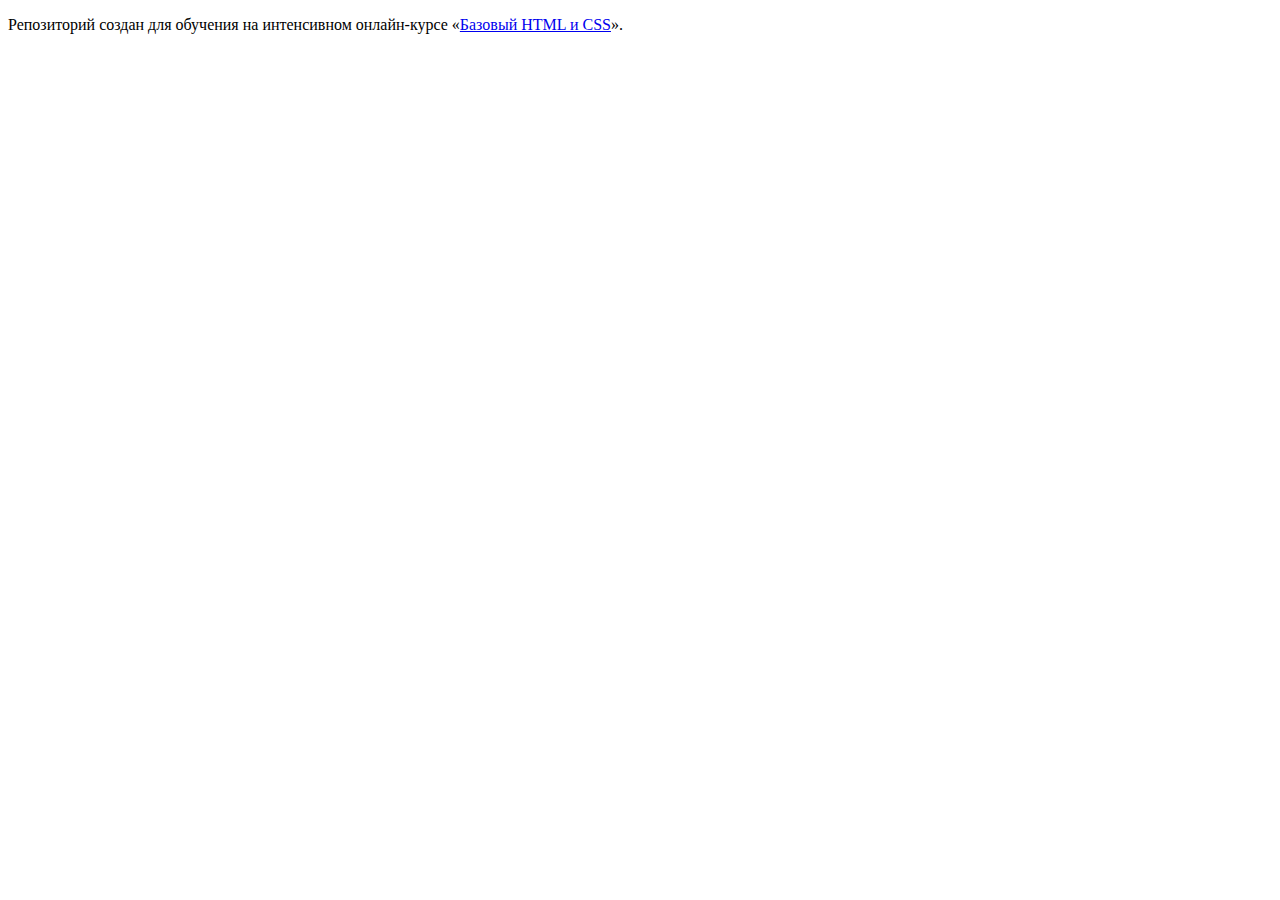
==== index.html @ ec8ea923 ":hatching_chick:" ====
<!DOCTYPE html>
<html lang="ru">
  <head>
    <meta charset="utf-8">
    <title>HTML Academy: Барбершоп</title>
  </head>
  <body>

    <p>Репозиторий создан для обучения на интенсивном онлайн‑курсе «<a href="https://htmlacademy.ru/intensive/htmlcss">Базовый HTML и CSS</a>».</p>

  </body>
</html>
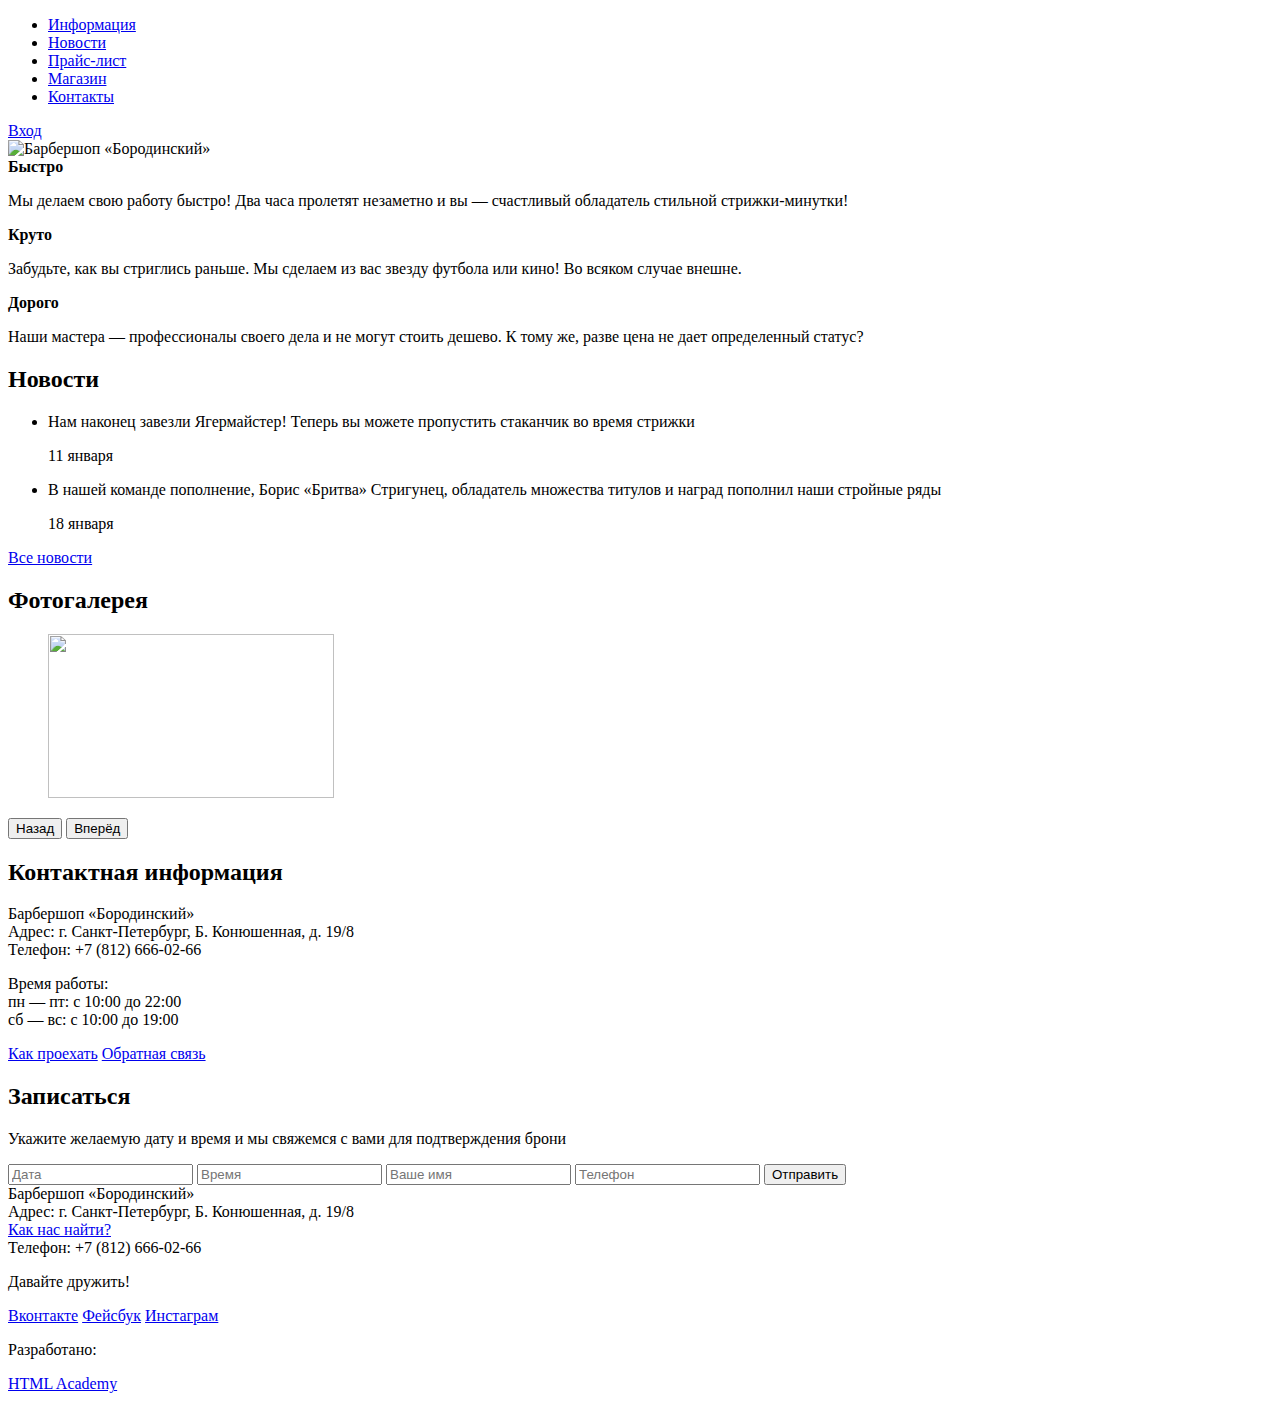
==== commit 805bec41: "Разметил каталог" ====
--- a/index.html
+++ b/index.html
@@ -1,12 +1,130 @@
+<!--Взял из вебинара, не менял-->
+
 <!DOCTYPE html>
 <html lang="ru">
-  <head>
-    <meta charset="utf-8">
-    <title>HTML Academy: Барбершоп</title>
-  </head>
-  <body>
-
-    <p>Репозиторий создан для обучения на интенсивном онлайн‑курсе «<a href="https://htmlacademy.ru/intensive/htmlcss">Базовый HTML и CSS</a>».</p>
-
-  </body>
+<head>
+  <meta charset="utf-8">
+  <title>Барбершоп «Бородинский»</title>
+</head>
+<body>
+<header class="main-header">
+  <div class="container">
+    <nav class="main-navigation">
+      <ul>
+        <li>
+          <a href="#">Информация</a>
+        </li>
+        <li>
+          <a href="#">Новости</a>
+        </li>
+        <li>
+          <a href="#">Прайс-лист</a>
+        </li>
+        <li>
+          <a href="#">Магазин</a>
+        </li>
+        <li>
+          <a href="#">Контакты</a>
+        </li>
+      </ul>
+    </nav>
+    <div class="user-block">
+      <a class="login" href="#">Вход</a>
+    </div>
+  </div>
+</header>
+<main class="container">
+  <div class="index-logo">
+    <img src="img/index-logo.png" width="368" height="204" alt="Барбершоп «Бородинский»">
+  </div>
+  <section class="features">
+    <div class="features-item">
+      <b class="features-name">Быстро</b>
+      <p>Мы делаем свою работу быстро! Два часа пролетят незаметно и вы — счастливый обладатель стильной стрижки-минутки!</p>
+    </div>
+    <div class="features-item">
+      <b class="features-name">Круто</b>
+      <p>Забудьте, как вы стриглись раньше. Мы сделаем из вас звезду футбола или кино! Во всяком случае внешне.</p>
+    </div>
+    <div class="features-item">
+      <b class="features-name">Дорого</b>
+      <p>Наши мастера — профессионалы своего дела и не могут стоить дешево. К тому же, разве цена не дает определенный статус?</p>
+    </div>
+  </section>
+  <div class="index-content">
+    <div class="index-content-left">
+      <h2 class="index-content-title">Новости</h2>
+      <ul class="news-preview">
+        <li>
+          <p>Нам наконец завезли Ягермайстер! Теперь вы можете пропустить стаканчик во время стрижки</p>
+          <time datetime="2016-01-11">11 января</time>
+        </li>
+        <li>
+          <p>В нашей команде пополнение, Борис «Бритва» Стригунец, обладатель множества титулов и наград пополнил наши стройные ряды</p>
+          <time datetime="2016-01-18">18 января</time>
+        </li>
+      </ul>
+      <a class="btn" href="#">Все новости</a>
+    </div>
+    <div class="index-content-right">
+      <h2 class="index-content-title">Фотогалерея</h2>
+      <div class="gallery">
+        <figure class="gallery-content">
+          <img src="img/photo-1.jpg" width="286" height="164" alt="">
+        </figure>
+        <button class="btn gallery-prev" type="button">Назад</button>
+        <button class="btn gallery-next" type="button">Вперёд</button>
+      </div>
+    </div>
+  </div>
+  <div class="index-content">
+    <div class="index-content-left">
+      <h2 class="index-content-title">Контактная информация</h2>
+      <p>
+        Барбершоп «Бородинский»<br>
+        Адрес: г. Санкт-Петербург, Б. Конюшенная, д. 19/8<br>
+        Телефон: +7 (812) 666-02-66
+      </p>
+      <p>
+        Время работы:<br>
+        пн — пт: с 10:00 до 22:00<br>
+        сб — вс: с 10:00 до 19:00
+      </p>
+      <a class="btn" href="#">Как проехать</a>
+      <a class="btn" href="#">Обратная связь</a>
+    </div>
+    <div class="index-content-right">
+      <h2 class="index-content-title">Записаться</h2>
+      <p>Укажите желаемую дату и время и мы свяжемся с вами для подтверждения брони</p>
+      <form class="appointment-form" action="https://echo.htmlacademy.ru" method="post">
+        <input type="text" name="date" value="" placeholder="Дата">
+        <input type="text" name="time" value="" placeholder="Время">
+        <input type="text" name="name" value="" placeholder="Ваше имя">
+        <input type="tel" name="phone" value="" placeholder="Телефон">
+        <button class="btn" type="submit">Отправить</button>
+      </form>
+    </div>
+  </div>
+</main>
+<footer class="main-footer">
+  <div class="container">
+    <section class="footer-contacts">
+      Барбершоп «Бородинский»<br>
+      Адрес: г. Санкт-Петербург, Б. Конюшенная, д. 19/8<br>
+      <a href="#">Как нас найти?</a><br>
+      Телефон: +7 (812) 666-02-66
+    </section>
+    <section class="footer-social">
+      <p>Давайте дружить!</p>
+      <a class="social-btn social-btn-vk" href="#">Вконтакте</a>
+      <a class="social-btn social-btn-fb" href="#">Фейсбук</a>
+      <a class="social-btn social-btn-inst" href="#">Инстаграм</a>
+    </section>
+    <section class="footer-copyright">
+      <p>Разработано:</p>
+      <a class="btn" href="https://htmlacademy.ru">HTML Academy</a>
+    </section>
+  </div>
+</footer>
+</body>
 </html>
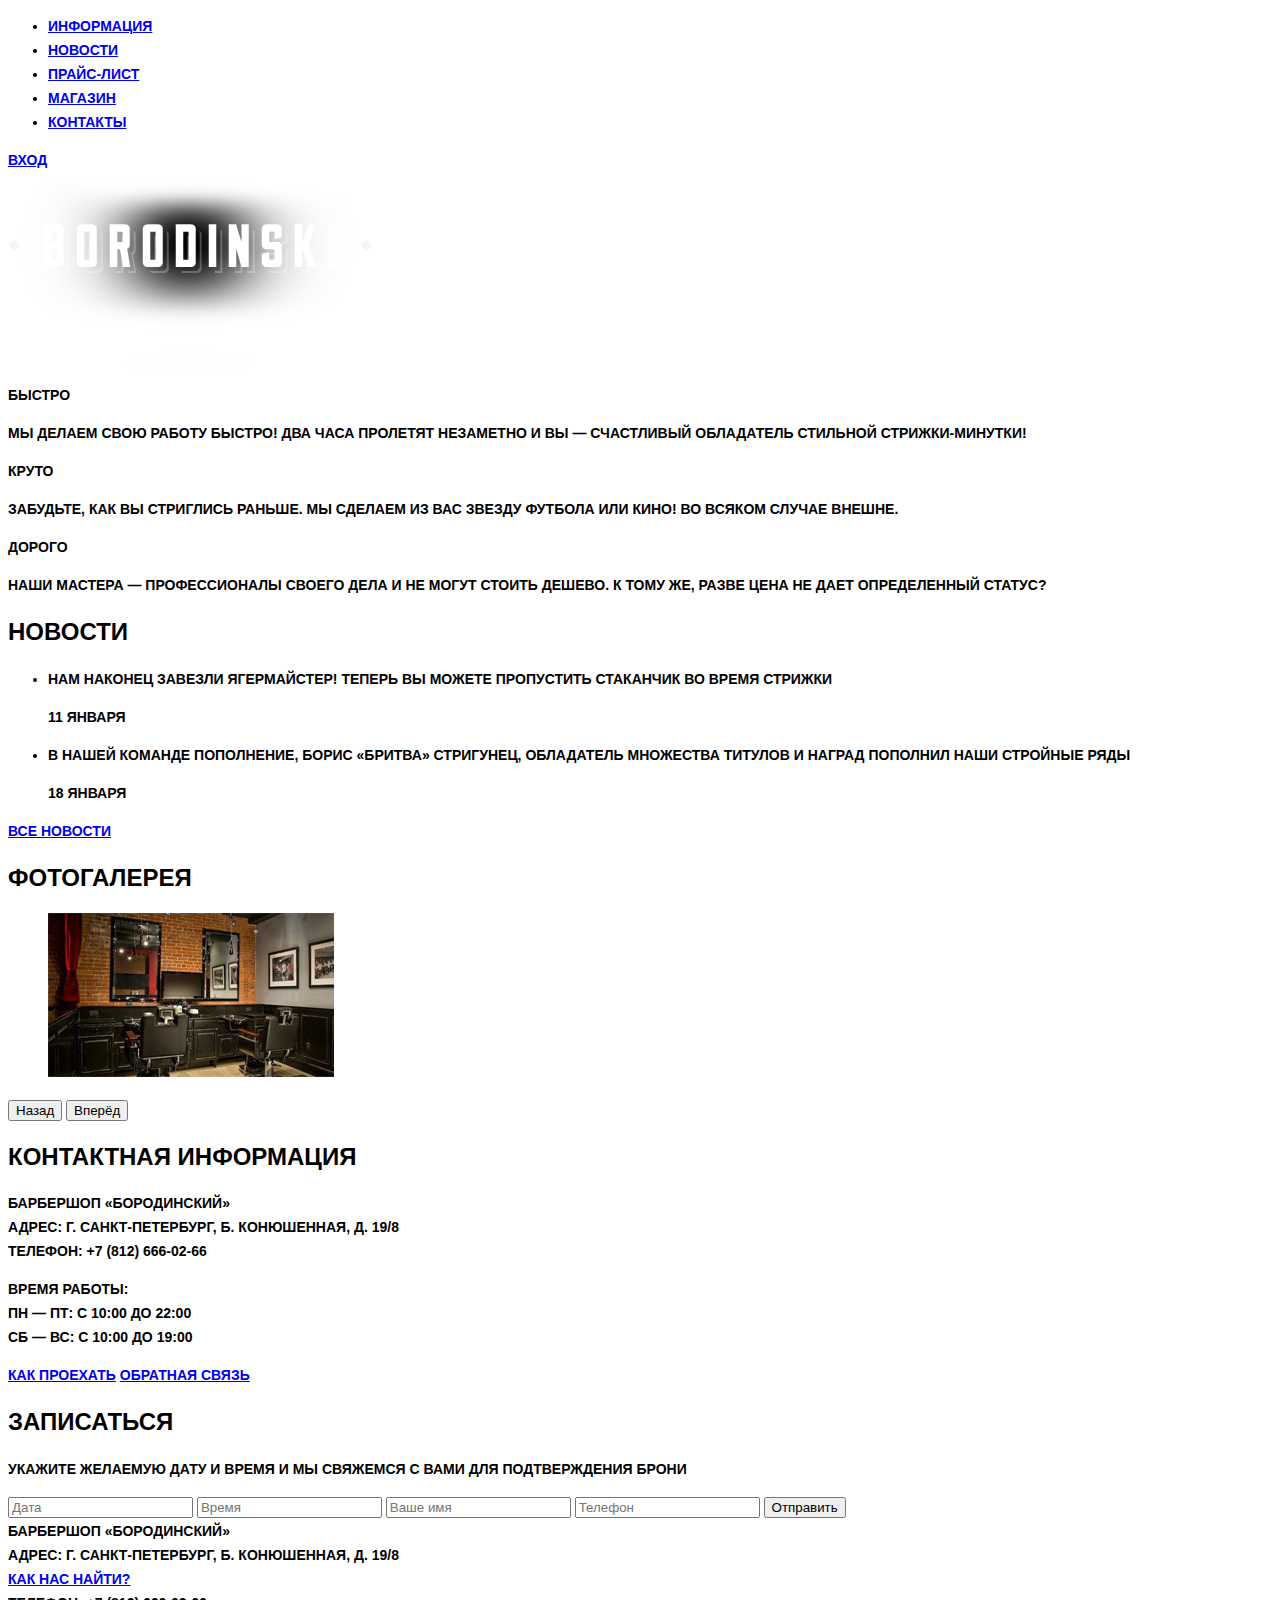
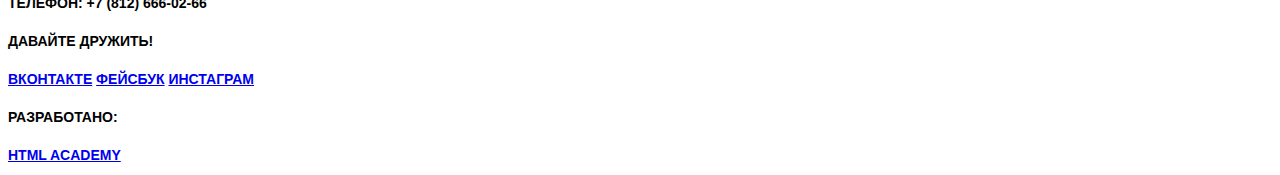
==== commit 531e021c: "Добавил контентные изображения" ====
--- a/index.html
+++ b/index.html
@@ -5,6 +5,7 @@
 <head>
   <meta charset="utf-8">
   <title>Барбершоп «Бородинский»</title>
+  <link href="css/style.css" rel="stylesheet">
 </head>
 <body>
 <header class="main-header">
@@ -70,10 +71,10 @@
       <h2 class="index-content-title">Фотогалерея</h2>
       <div class="gallery">
         <figure class="gallery-content">
-          <img src="img/photo-1.jpg" width="286" height="164" alt="">
+          <img src="img/gallery-content.jpg" width="286" height="164" alt="">
         </figure>
-        <button class="btn gallery-prev" type="button">Назад</button>
-        <button class="btn gallery-next" type="button">Вперёд</button>
+        <button class="button gallery-prev" type="button">Назад</button>
+        <button class="button gallery-next" type="button">Вперёд</button>
       </div>
     </div>
   </div>
@@ -90,8 +91,8 @@
         пн — пт: с 10:00 до 22:00<br>
         сб — вс: с 10:00 до 19:00
       </p>
-      <a class="btn" href="#">Как проехать</a>
-      <a class="btn" href="#">Обратная связь</a>
+      <a class="button" href="#">Как проехать</a>
+      <a class="button" href="#">Обратная связь</a>
     </div>
     <div class="index-content-right">
       <h2 class="index-content-title">Записаться</h2>
@@ -101,29 +102,29 @@
         <input type="text" name="time" value="" placeholder="Время">
         <input type="text" name="name" value="" placeholder="Ваше имя">
         <input type="tel" name="phone" value="" placeholder="Телефон">
-        <button class="btn" type="submit">Отправить</button>
+        <button class="button" type="submit">Отправить</button>
       </form>
     </div>
   </div>
 </main>
 <footer class="main-footer">
   <div class="container">
-    <section class="footer-contacts">
+    <div class="footer-contacts">
       Барбершоп «Бородинский»<br>
       Адрес: г. Санкт-Петербург, Б. Конюшенная, д. 19/8<br>
       <a href="#">Как нас найти?</a><br>
       Телефон: +7 (812) 666-02-66
-    </section>
-    <section class="footer-social">
+    </div>
+    <div class="footer-social">
       <p>Давайте дружить!</p>
       <a class="social-btn social-btn-vk" href="#">Вконтакте</a>
       <a class="social-btn social-btn-fb" href="#">Фейсбук</a>
       <a class="social-btn social-btn-inst" href="#">Инстаграм</a>
-    </section>
-    <section class="footer-copyright">
+    </div>
+    <div class="footer-copyright">
       <p>Разработано:</p>
-      <a class="btn" href="https://htmlacademy.ru">HTML Academy</a>
-    </section>
+      <a class="button" href="https://htmlacademy.ru">HTML Academy</a>
+    </div>
   </div>
 </footer>
 </body>
--- a/css/style.css
+++ b/css/style.css
@@ -0,0 +1,19 @@
+body {
+  font-family: "PT Sans Narrow", Arial, serif;
+  font-size: 14px;
+  font-weight: 600;
+  line-height: 24px;
+  color: #000;
+  text-transform: uppercase;
+}
+
+h1 {
+  font-size: 30px;
+  line-height: 42px;
+}
+
+h2,
+legend {
+  font-size: 24px;
+  line-height: 30px;
+}
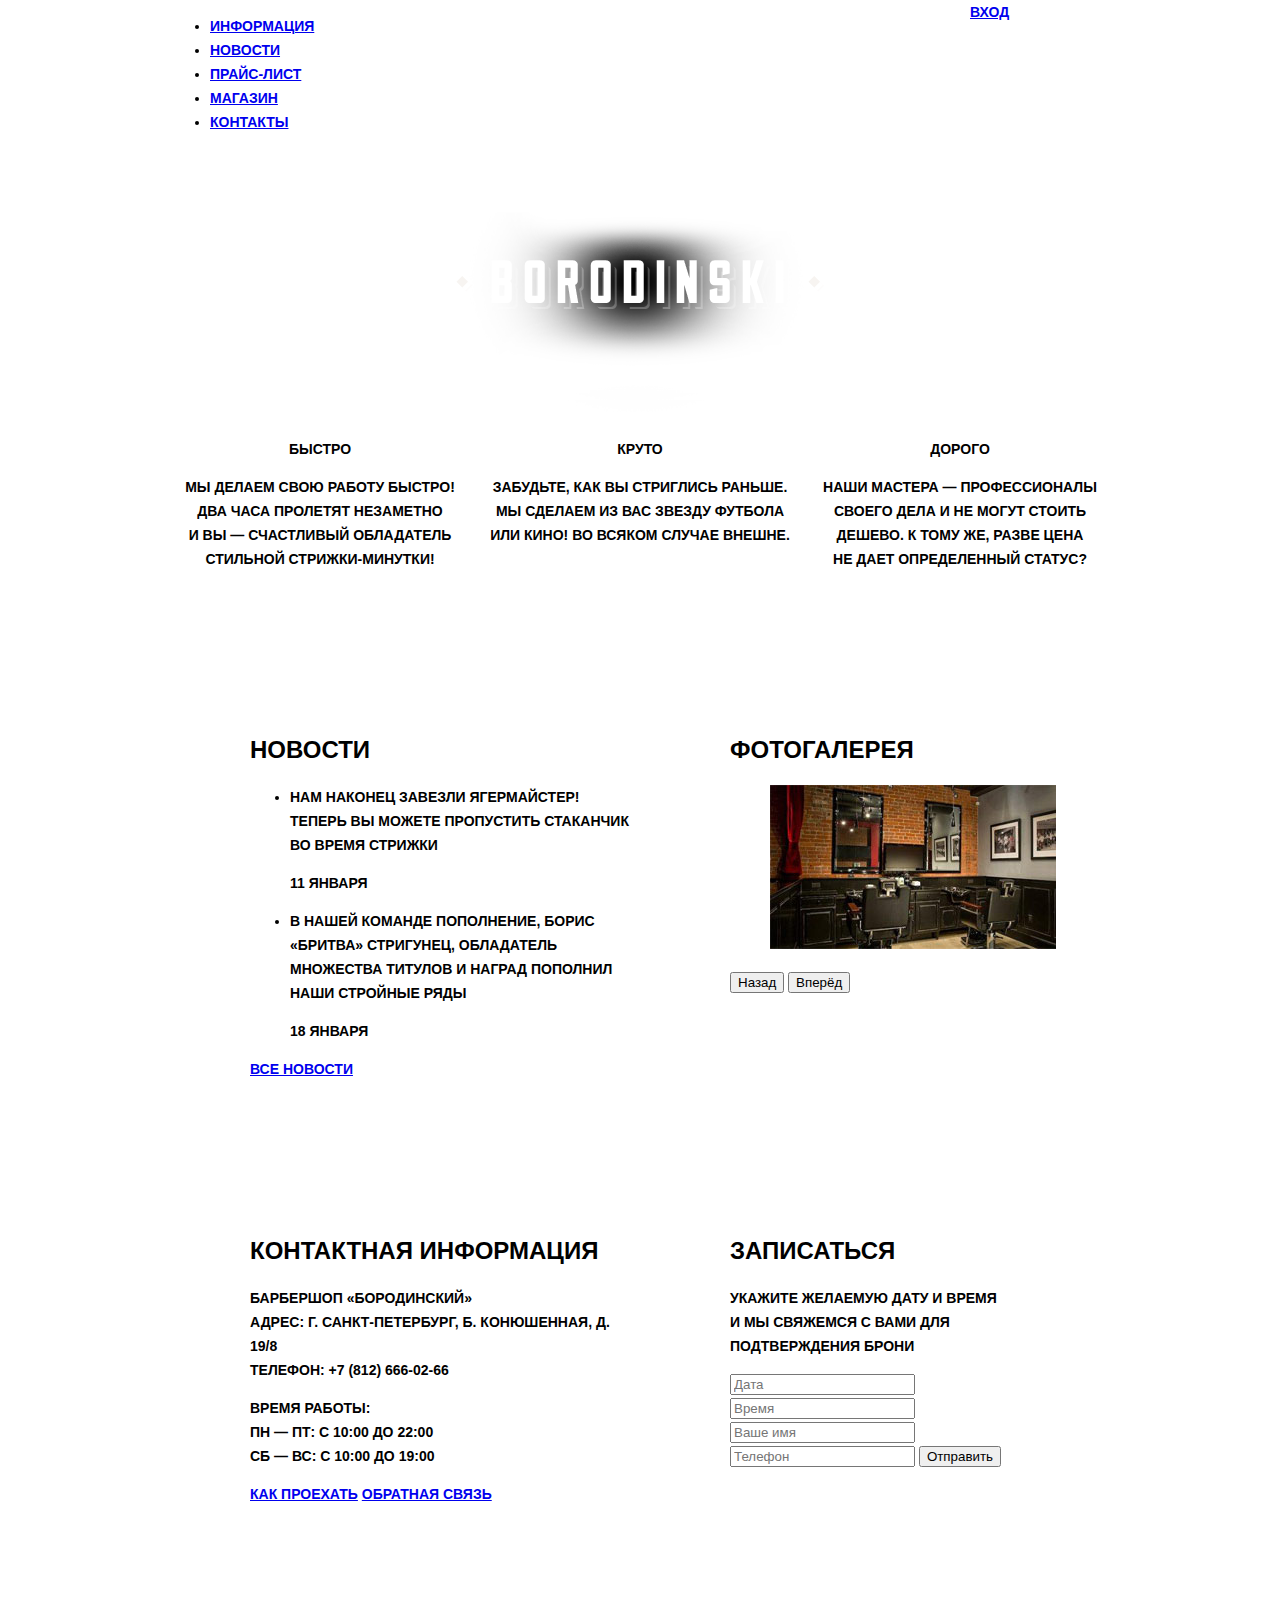
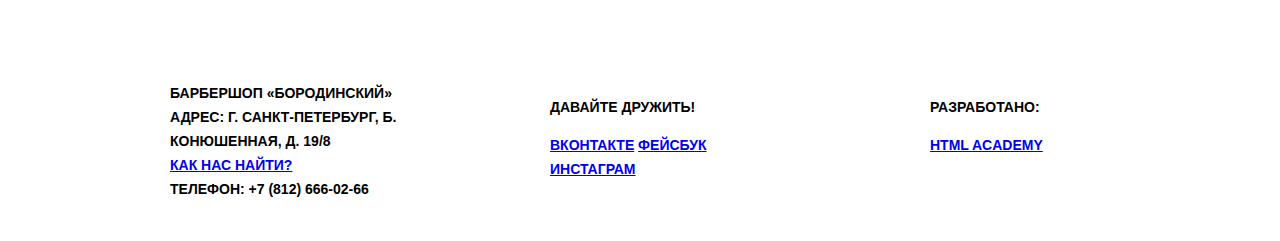
==== commit a4e0e84f: "Скопировал сетку индекса Барбершопа с вебинара" ====
--- a/index.html
+++ b/index.html
@@ -9,7 +9,7 @@
 </head>
 <body>
 <header class="main-header">
-  <div class="container">
+  <div class="container clearfix">
     <nav class="main-navigation">
       <ul>
         <li>
@@ -38,7 +38,7 @@
   <div class="index-logo">
     <img src="img/index-logo.png" width="368" height="204" alt="Барбершоп «Бородинский»">
   </div>
-  <section class="features">
+  <section class="features clearfix">
     <div class="features-item">
       <b class="features-name">Быстро</b>
       <p>Мы делаем свою работу быстро! Два часа пролетят незаметно и вы — счастливый обладатель стильной стрижки-минутки!</p>
@@ -52,7 +52,7 @@
       <p>Наши мастера — профессионалы своего дела и не могут стоить дешево. К тому же, разве цена не дает определенный статус?</p>
     </div>
   </section>
-  <div class="index-content">
+  <div class="index-content clearfix">
     <div class="index-content-left">
       <h2 class="index-content-title">Новости</h2>
       <ul class="news-preview">
@@ -78,7 +78,7 @@
       </div>
     </div>
   </div>
-  <div class="index-content">
+  <div class="index-content clearfix">
     <div class="index-content-left">
       <h2 class="index-content-title">Контактная информация</h2>
       <p>
@@ -108,7 +108,7 @@
   </div>
 </main>
 <footer class="main-footer">
-  <div class="container">
+  <div class="container clearfix">
     <div class="footer-contacts">
       Барбершоп «Бородинский»<br>
       Адрес: г. Санкт-Петербург, Б. Конюшенная, д. 19/8<br>
--- a/css/style.css
+++ b/css/style.css
@@ -1,3 +1,11 @@
+html,
+body {
+  min-width: 1122px;
+  min-height: 1750px;
+  margin: 0;
+  padding: 0;
+}
+
 body {
   font-family: "PT Sans Narrow", Arial, serif;
   font-size: 14px;
@@ -10,6 +18,7 @@
 h1 {
   font-size: 30px;
   line-height: 42px;
+
 }
 
 h2,
@@ -17,3 +26,91 @@
   font-size: 24px;
   line-height: 30px;
 }
+
+.clearfix::after {
+  content: '';
+  display: table;
+  clear: both;
+}
+
+.container {
+  width: 940px;
+  padding: 0 10px;
+  margin: 0 auto;
+}
+
+.main-header {
+  margin-bottom: 60px;
+}
+
+.main-navigation {
+  width: 780px;
+  float: left;
+}
+
+.user-block {
+  width: 140px;
+  float: right;
+}
+
+.index-logo {
+  width: 368px;
+  height: 204px;
+  margin-right: auto;
+  margin-left: auto;
+  margin-bottom: 25px;
+}
+
+.features {
+  margin-bottom: 80px;
+}
+
+.features-item {
+  float: left;
+  width: 300px;
+  margin-right: 20px;
+  text-align: center;
+}
+
+.features-item:last-child {
+  margin-right: 0;
+}
+
+.index-content {
+  margin-bottom: 35px;
+  padding: 50px 80px;
+}
+
+.index-content-left {
+  float: left;
+  width: 380px;
+}
+
+.index-content-right {
+  float: right;
+  width: 300px;
+}
+
+.main-footer {
+  margin-top: 65px;
+  padding-top: 60px;
+  padding-bottom: 40px;
+}
+
+.footer-contacts {
+  float: left;
+  width: 320px;
+  margin-right: 60px;
+}
+
+.footer-social {
+  float: left;
+  width: 180px;
+}
+
+.footer-copyright {
+  float: right;
+  width: 180px;
+}
+
+
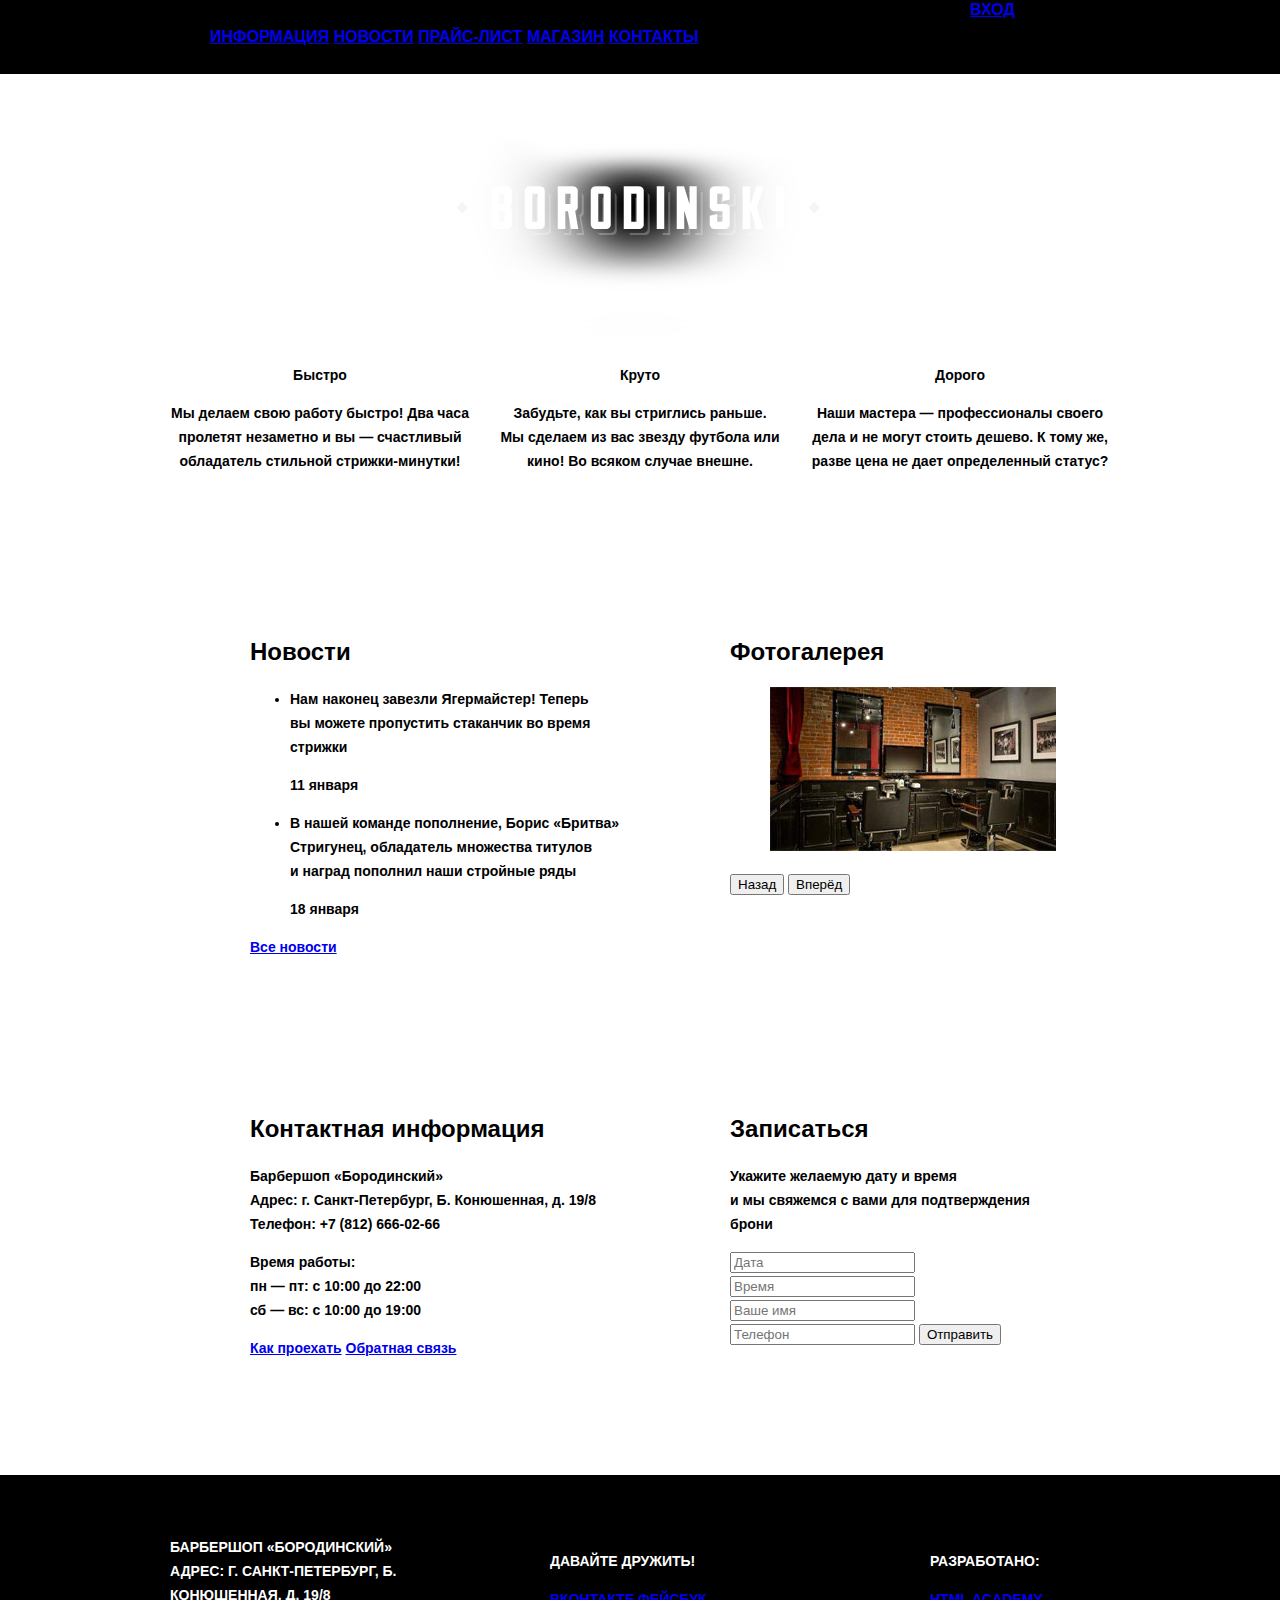
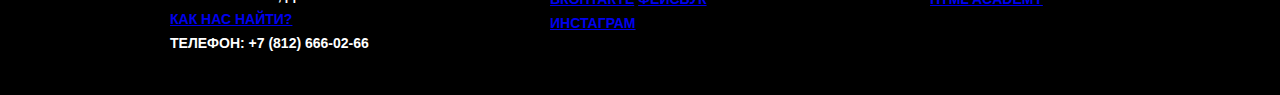
==== commit 2a96476d: "Сделал сетку каталога Барбершопа" ====
--- a/index.html
+++ b/index.html
@@ -8,9 +8,9 @@
   <link href="css/style.css" rel="stylesheet">
 </head>
 <body>
-<header class="main-header">
+<header class="header">
   <div class="container clearfix">
-    <nav class="main-navigation">
+    <nav class="navigation">
       <ul>
         <li>
           <a href="#">Информация</a>
@@ -107,7 +107,7 @@
     </div>
   </div>
 </main>
-<footer class="main-footer">
+<footer class="footer clearfix">
   <div class="container clearfix">
     <div class="footer-contacts">
       Барбершоп «Бородинский»<br>
--- a/css/style.css
+++ b/css/style.css
@@ -1,7 +1,5 @@
 html,
 body {
-  min-width: 1122px;
-  min-height: 1750px;
   margin: 0;
   padding: 0;
 }
@@ -12,7 +10,6 @@
   font-weight: 600;
   line-height: 24px;
   color: #000;
-  text-transform: uppercase;
 }
 
 h1 {
@@ -39,13 +36,29 @@
   margin: 0 auto;
 }
 
-.main-header {
+.header {
   margin-bottom: 60px;
+  color: #fff;
+  font-size: 16px;
+  line-height: 20px;
+  background: #000;
+  text-transform: uppercase;
 }
 
-.main-navigation {
+.navigation {
   width: 780px;
   float: left;
+
+}
+
+.navigation ul {
+  list-style: none;
+  margin-top: 27px;
+  margin-bottom: 27px;
+}
+
+.navigation ul li {
+  display: inline-block;
 }
 
 .user-block {
@@ -91,10 +104,13 @@
   width: 300px;
 }
 
-.main-footer {
+.footer {
   margin-top: 65px;
   padding-top: 60px;
   padding-bottom: 40px;
+  text-transform: uppercase;
+  background: #000;
+  color: #fff;
 }
 
 .footer-contacts {
@@ -113,4 +129,62 @@
   width: 180px;
 }
 
+/*Catalog*/
 
+.catalog-header {
+  margin-bottom: 55px;
+  outline: 1px solid black;
+}
+
+.page-header {
+  text-transform: uppercase;
+}
+
+.breadcrumbs li {
+  display: inline-block;
+}
+
+.selection-form {
+  float: left;
+  width: 220px;
+  text-transform: uppercase;
+}
+
+.selection-filter ul {
+  list-style: none;
+}
+
+fieldset {
+  border: 0;
+  margin: 0;
+}
+.cards-block {
+  float: right;
+  width: 700px;
+}
+.cards {
+
+  font-size: 0;
+}
+
+.card {
+  width: 220px;
+  display: inline-block;
+  margin-right: 20px;
+  font-size: 14px;
+  line-height: 18px;
+}
+
+.card:nth-child(3n) {
+  margin-right: 0;
+}
+
+.pagination {
+  list-style: none;
+}
+
+.pagination li {
+  display: inline-block;
+}
+
+
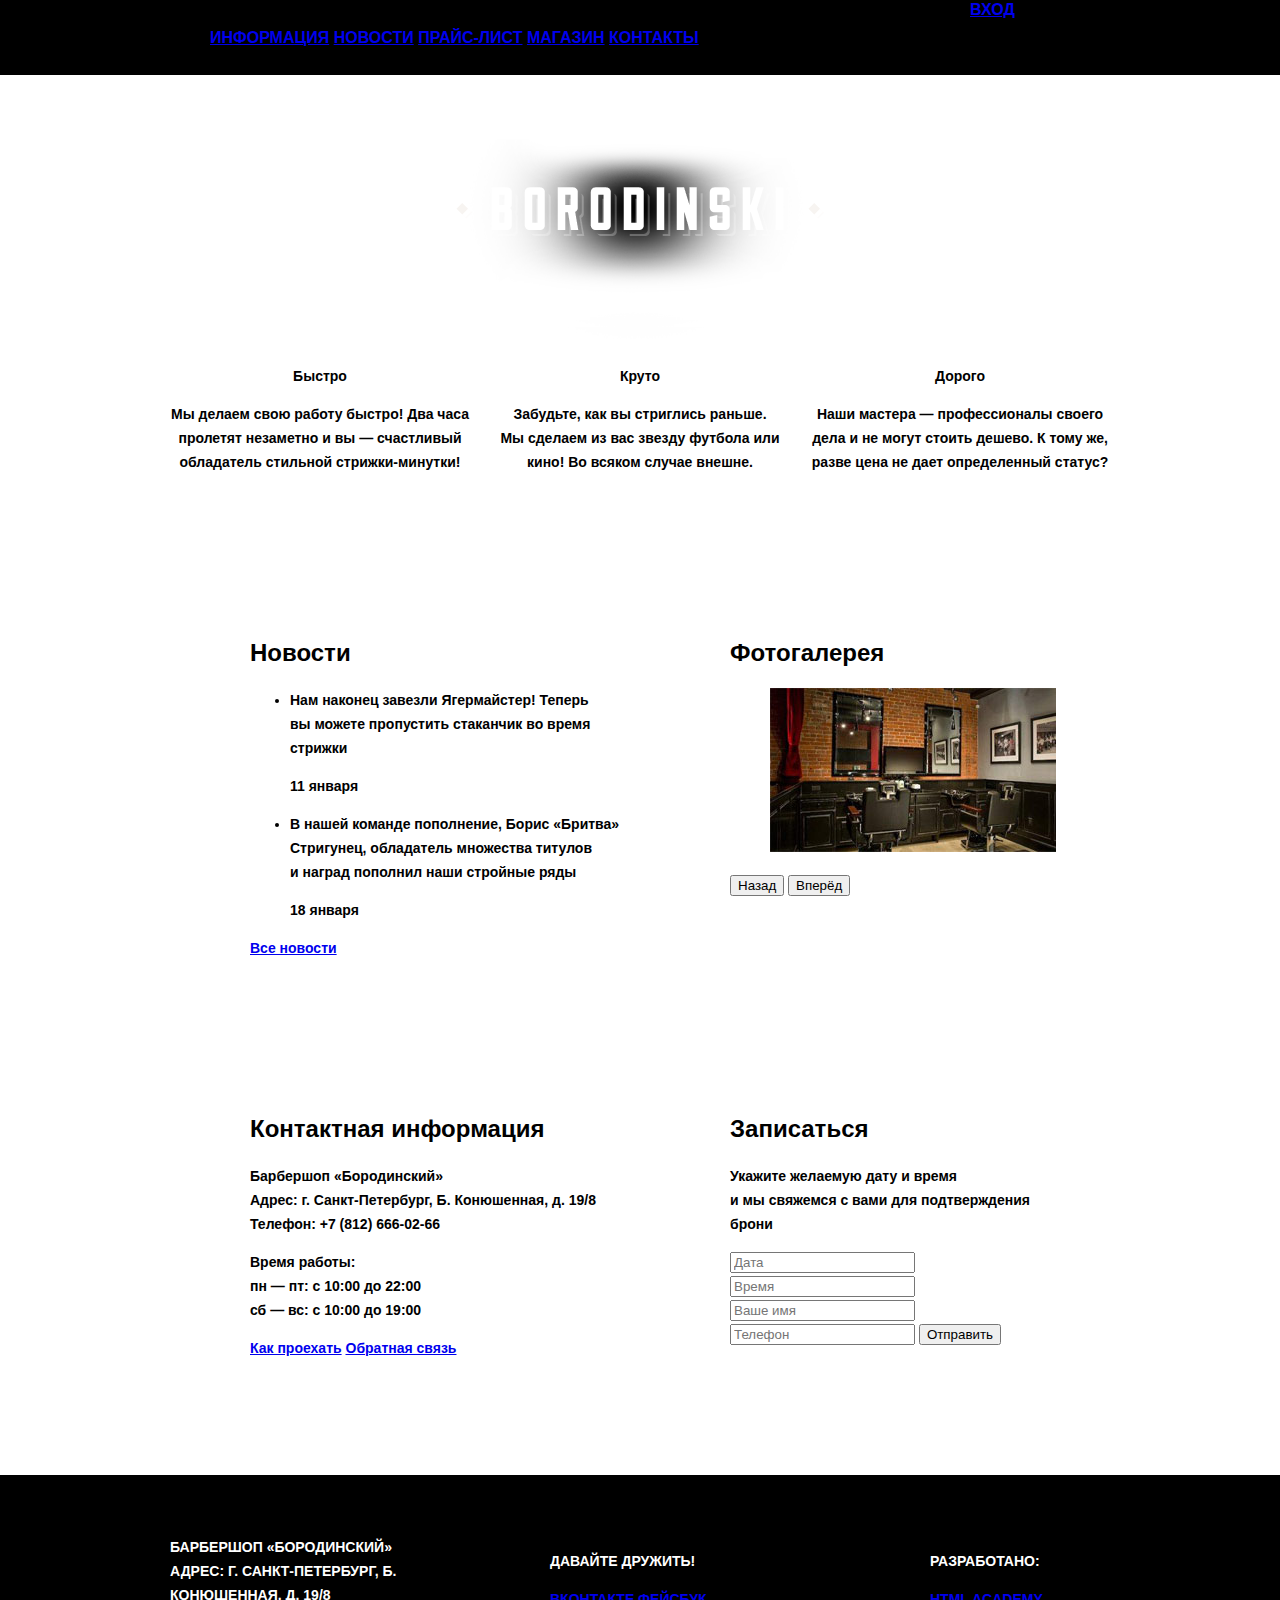
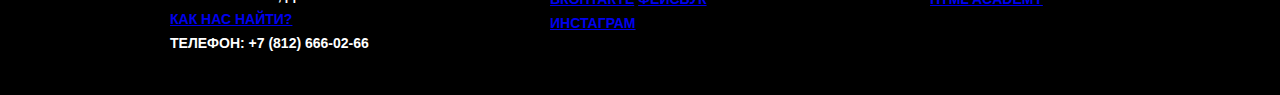
==== commit c7cfb2a4: "Отсортировал свойства с помощью css comb" ====
--- a/index.html
+++ b/index.html
@@ -8,7 +8,7 @@
   <link href="css/style.css" rel="stylesheet">
 </head>
 <body>
-<header class="header">
+<header class="main-header index-header">
   <div class="container clearfix">
     <nav class="navigation">
       <ul>
@@ -107,7 +107,7 @@
     </div>
   </div>
 </main>
-<footer class="footer clearfix">
+<footer class="footer">
   <div class="container clearfix">
     <div class="footer-contacts">
       Барбершоп «Бородинский»<br>
--- a/css/style.css
+++ b/css/style.css
@@ -1,3 +1,6 @@
+/*Base rules*/
+
+
 html,
 body {
   margin: 0;
@@ -5,17 +8,23 @@
 }
 
 body {
+  color: #000;
+
   font-family: "PT Sans Narrow", Arial, serif;
   font-size: 14px;
   font-weight: 600;
   line-height: 24px;
-  color: #000;
+}
+
+fieldset {
+  margin: 0;
+
+  border: 0;
 }
 
 h1 {
   font-size: 30px;
   line-height: 42px;
-
 }
 
 h2,
@@ -25,54 +34,78 @@
 }
 
 .clearfix::after {
-  content: '';
   display: table;
   clear: both;
+
+  content: '';
 }
 
 .container {
   width: 940px;
+  margin: 0 auto;
   padding: 0 10px;
-  margin: 0 auto;
-}
-
-.header {
-  margin-bottom: 60px;
+}
+
+
+/*Header*/
+
+
+.main-header {
+  margin-bottom: 55px;
+
+  text-transform: uppercase;
+
   color: #fff;
+  background: #000;
+
   font-size: 16px;
   line-height: 20px;
-  background: #000;
-  text-transform: uppercase;
+}
+
+.index-header {
+  margin-bottom: 60px;
 }
 
 .navigation {
+  float: left;
+
   width: 780px;
-  float: left;
-
 }
 
 .navigation ul {
-  list-style: none;
   margin-top: 27px;
   margin-bottom: 27px;
+
+  list-style: none;
 }
 
 .navigation ul li {
   display: inline-block;
+
+  vertical-align: middle;
 }
 
 .user-block {
+  float: right;
+
   width: 140px;
-  float: right;
-}
+}
+
+
+/*Index logo*/
+
 
 .index-logo {
   width: 368px;
   height: 204px;
   margin-right: auto;
+  margin-bottom: 25px;
   margin-left: auto;
-  margin-bottom: 25px;
-}
+}
+
+
+/*Index features*/
+
 
 .features {
   margin-bottom: 80px;
@@ -80,14 +113,20 @@
 
 .features-item {
   float: left;
+
   width: 300px;
   margin-right: 20px;
+
   text-align: center;
 }
 
 .features-item:last-child {
   margin-right: 0;
 }
+
+
+/*Index content*/
+
 
 .index-content {
   margin-bottom: 35px;
@@ -96,45 +135,53 @@
 
 .index-content-left {
   float: left;
+
   width: 380px;
 }
 
 .index-content-right {
   float: right;
+
   width: 300px;
 }
+
+
+/*Footer*/
+
 
 .footer {
   margin-top: 65px;
   padding-top: 60px;
   padding-bottom: 40px;
-  text-transform: uppercase;
+
+  text-transform: uppercase;
+
+  color: #fff;
   background: #000;
-  color: #fff;
 }
 
 .footer-contacts {
   float: left;
+
   width: 320px;
   margin-right: 60px;
 }
 
 .footer-social {
   float: left;
+
   width: 180px;
 }
 
 .footer-copyright {
   float: right;
+
   width: 180px;
 }
 
-/*Catalog*/
-
-.catalog-header {
-  margin-bottom: 55px;
-  outline: 1px solid black;
-}
+
+/*Non-main page header*/
+
 
 .page-header {
   text-transform: uppercase;
@@ -142,11 +189,19 @@
 
 .breadcrumbs li {
   display: inline-block;
-}
+
+  vertical-align: middle;
+}
+
+
+/*Catalog form*/
+
 
 .selection-form {
   float: left;
+
   width: 220px;
+
   text-transform: uppercase;
 }
 
@@ -154,23 +209,28 @@
   list-style: none;
 }
 
-fieldset {
-  border: 0;
-  margin: 0;
-}
 .cards-block {
   float: right;
+
   width: 700px;
 }
+
+
+/*Catalog cards block*/
+
+
 .cards {
-
   font-size: 0;
 }
 
 .card {
+  display: inline-block;
+
   width: 220px;
-  display: inline-block;
   margin-right: 20px;
+
+  vertical-align: middle;
+
   font-size: 14px;
   line-height: 18px;
 }
@@ -179,12 +239,50 @@
   margin-right: 0;
 }
 
+
+/*Pagination*/
+
+
 .pagination {
   list-style: none;
 }
 
 .pagination li {
   display: inline-block;
-}
-
-
+
+  vertical-align: middle;
+}
+
+
+/*Item page image block*/
+
+
+.image-block {
+  float: left;
+
+  width: 460px;
+}
+
+.image-big {
+  margin-bottom: 20px;
+}
+
+.image-small {
+  float: left;
+
+  margin-right: 20px;
+}
+
+.thumbnails a:last-child {
+  margin-right: 0;
+}
+
+
+/*Item page article*/
+
+
+.article-description {
+  float: right;
+
+  width: 390px;
+}
